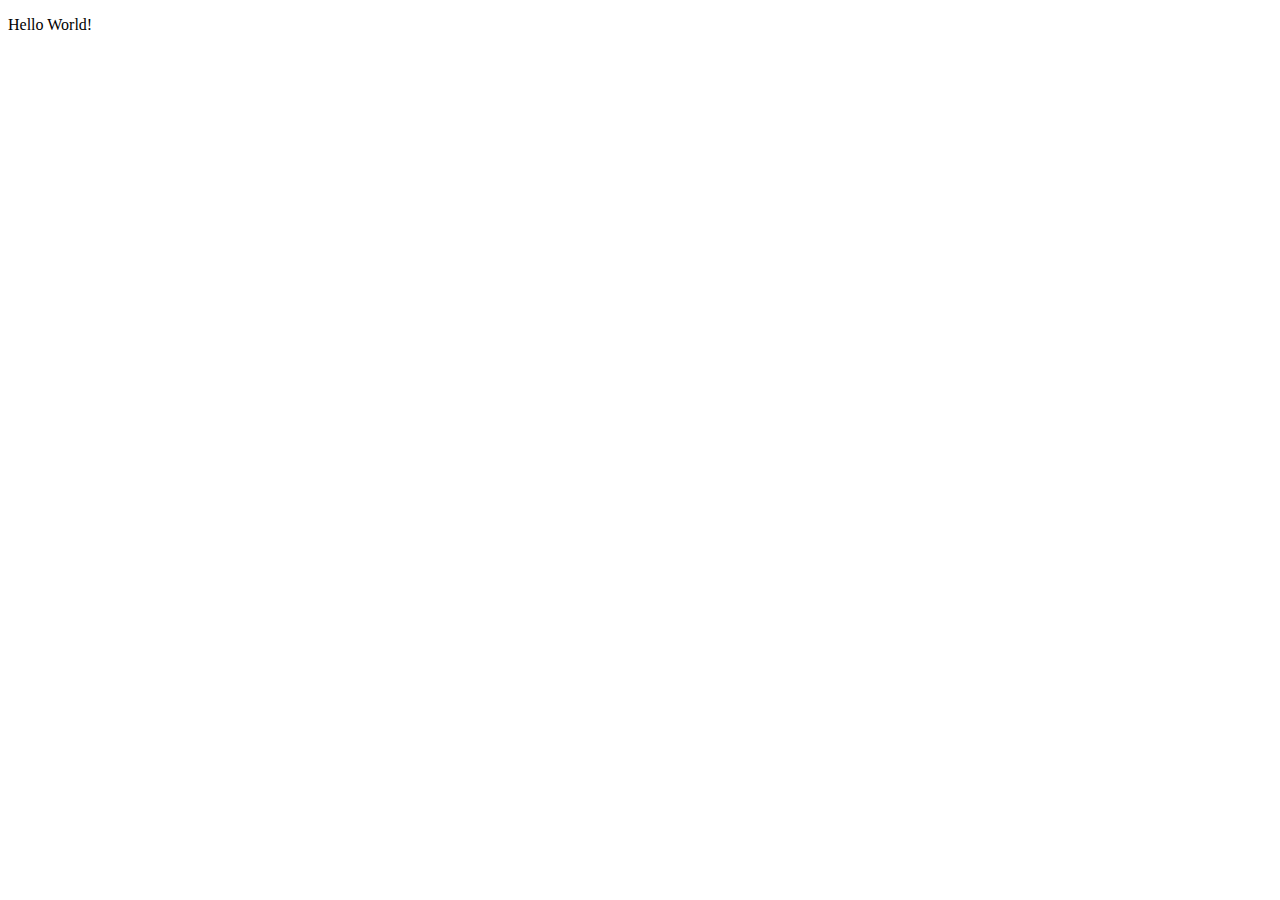
==== index.html @ 6bb81ea0 "hello world" ====
<!DOCTYPE html>
<html>
    <head>
        <title> Video Game Viz </title>
        <script src="http://d3js.org/d3.v7.min.js"></script>
    </head>
    <body>
        <p>Hello World!</p>
    </body>
</html>
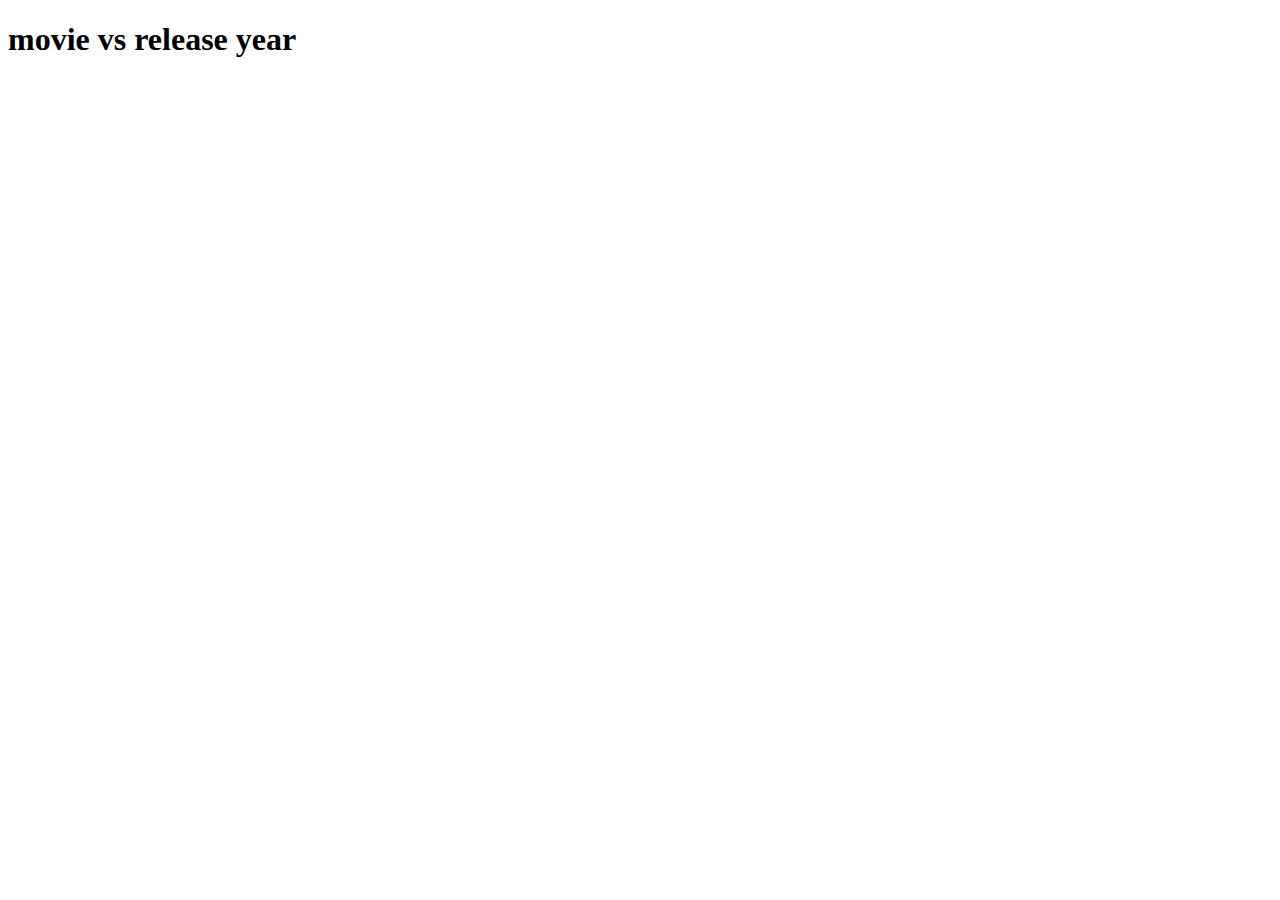
==== commit 8758b5a5: "trying new file structure for testing" ====
--- a/index.html
+++ b/index.html
@@ -2,9 +2,18 @@
 <html>
     <head>
         <title> Video Game Viz </title>
-        <script src="http://d3js.org/d3.v7.min.js"></script>
     </head>
     <body>
-        <p>Hello World!</p>
+        <script src="https://d3js.org/d3.v7.min.js"></script>
+
+        <script src="js/dataloader.js"></script>
+
+
+        <div class="section s0">
+            <div id="title_text">
+                <h1>movie vs release year</h1>
+            </div>       
+        </div>
+
     </body>
 </html>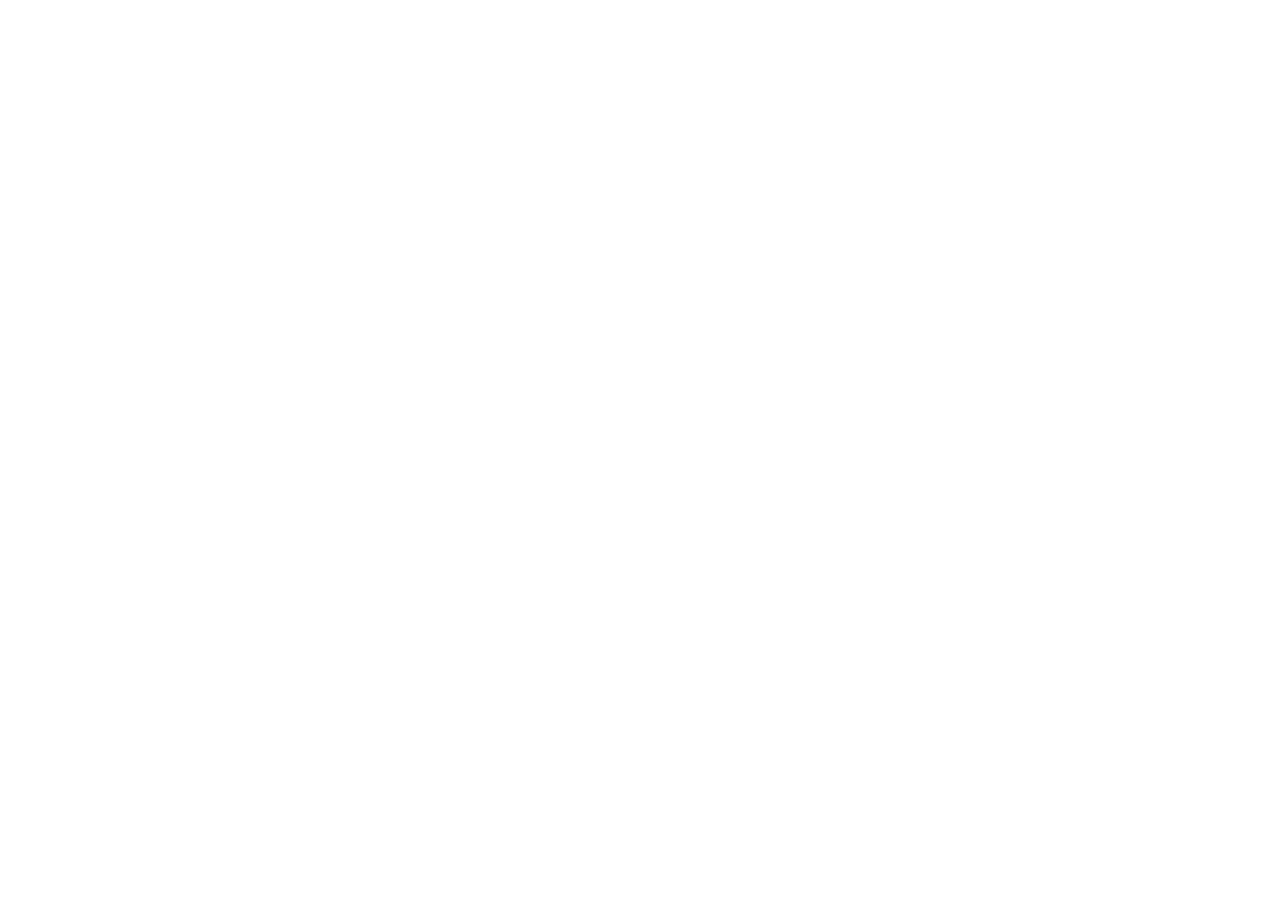
==== commit 78d50b74: "linechart created" ====
--- a/index.html
+++ b/index.html
@@ -1,19 +1,17 @@
 <!DOCTYPE html>
 <html>
+    <html lang="en">
     <head>
-        <title> Video Game Viz </title>
+        <meta charset="UTF-8">
+        <meta name="viewport" content="width=device-width, initial-scale=1.0">
+        <title>D3.js Narrative Visualization</title>
+        <script src="https://d3js.org/d3.v7.min.js"></script>
     </head>
     <body>
-        <script src="https://d3js.org/d3.v7.min.js"></script>
 
-        <script src="js/dataloader.js"></script>
+        <div id="movie-vs-year"></div>
 
-
-        <div class="section s0">
-            <div id="title_text">
-                <h1>movie vs release year</h1>
-            </div>       
-        </div>
+        <script src="js/linechart_v2.js"></script>
 
     </body>
 </html>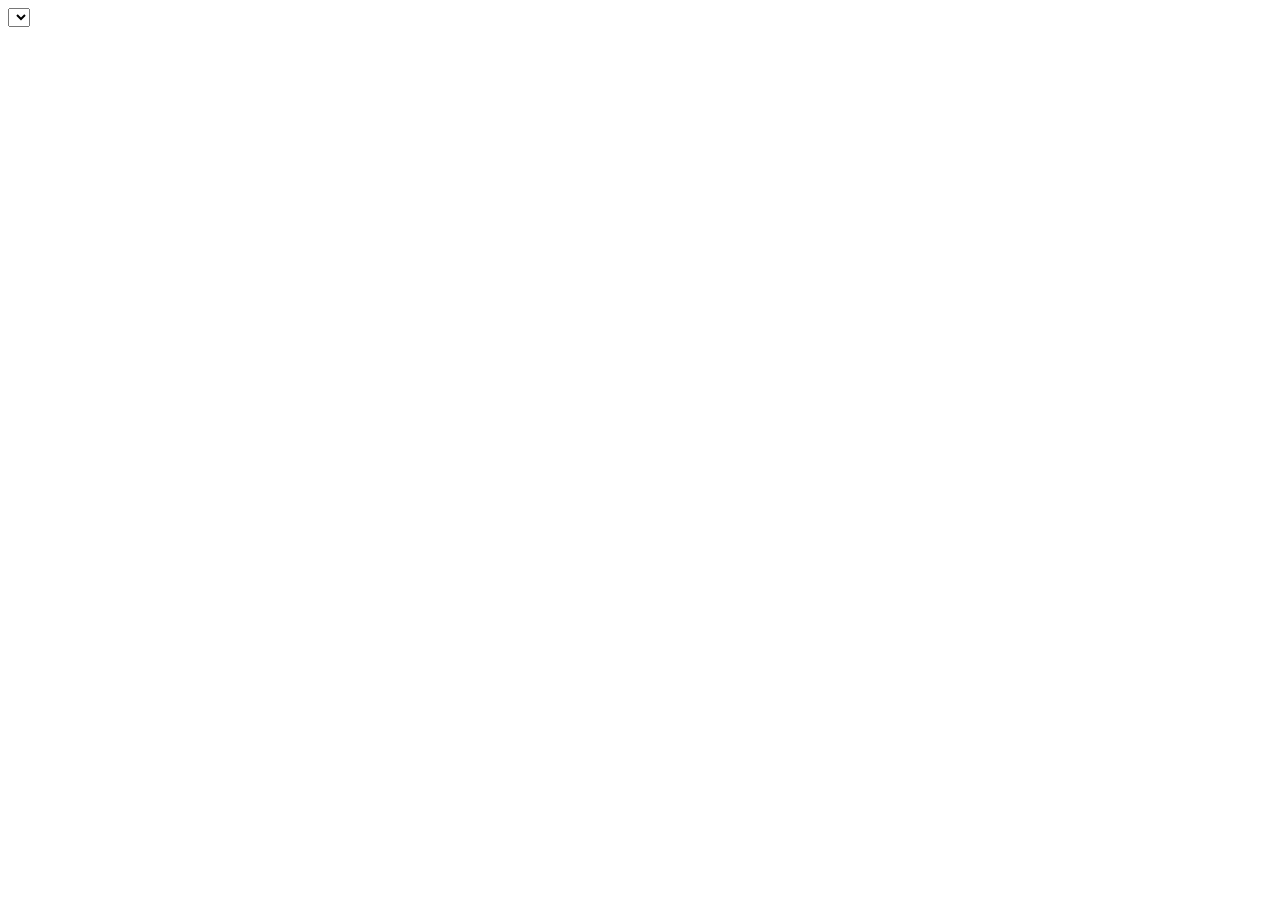
==== commit 7aee8d56: "almost" ====
--- a/index.html
+++ b/index.html
@@ -5,13 +5,47 @@
         <meta charset="UTF-8">
         <meta name="viewport" content="width=device-width, initial-scale=1.0">
         <title>D3.js Narrative Visualization</title>
+        <style>
+            .tooltip {
+                position: absolute;
+                text-align: center;
+                width: 500px;
+                height: auto;
+                padding: 5px;
+                font: 12px sans-serif;
+                background: #c8c4ff;
+                opacity: 0.5;
+                border: 0px;
+                border-radius: 8px;
+                pointer-events: none;
+            }
+            .tag {
+                margin-right: 10px;
+                padding: 5px;
+                border-radius: 5px;
+                color: white;
+            }
+        </style>
+        <!-- D3 JS -->
         <script src="https://d3js.org/d3.v7.min.js"></script>
-    </head>
+        <!-- D3 Annotation Script -->
+        <script src="https://rawgit.com/susielu/d3-annotation/master/d3-annotation.min.js"></script>    </head>
     <body>
 
+        <div id="tooltip" 
+            style="position: absolute; 
+                   opacity: 0; 
+                   background-color: white; 
+                   border: 1px solid black; 
+                   padding: 5px; 
+                   border-radius: 3px; 
+                   pointer-events: none;">
+        </div>
+
         <div id="movie-vs-year"></div>
-
-        <script src="js/linechart_v2.js"></script>
+        <select select id="selectButton"></select>
+        <div id="posters-container"></div>
+        <script src="js/linechart_pickGenre.js"></script>
 
     </body>
 </html>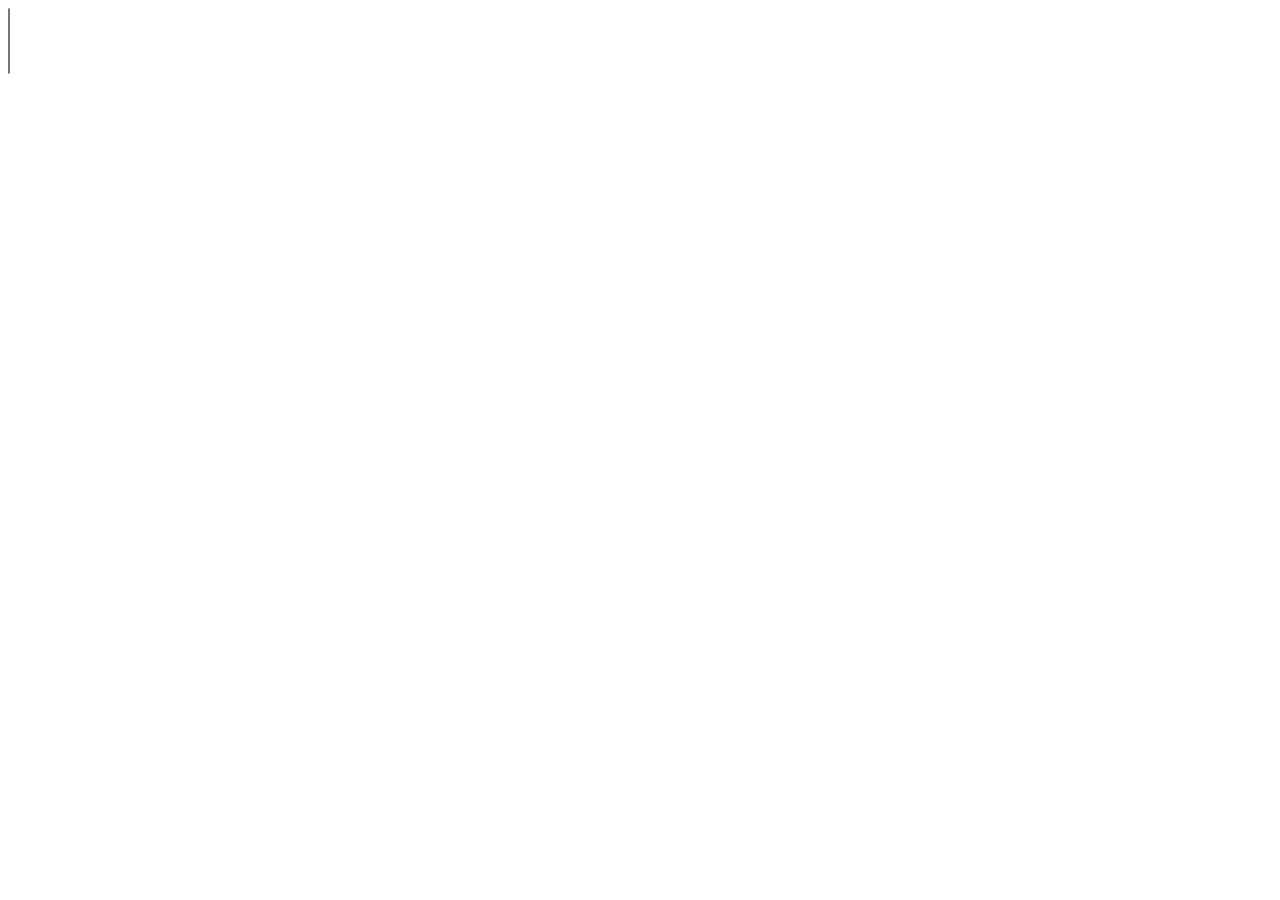
==== commit 1686b506: "finished charts" ====
--- a/index.html
+++ b/index.html
@@ -9,22 +9,37 @@
             .tooltip {
                 position: absolute;
                 text-align: center;
-                width: 500px;
+                width: 150px;
                 height: auto;
                 padding: 5px;
                 font: 12px sans-serif;
-                background: #c8c4ff;
-                opacity: 0.5;
+                background: #454545;
                 border: 0px;
                 border-radius: 8px;
                 pointer-events: none;
             }
             .tag {
-                margin-right: 10px;
-                padding: 5px;
+                margin-right: 2px;
+                width: 110px;
+                padding: 1px;
                 border-radius: 5px;
                 color: white;
+                display:flex;
             }
+            .line {
+            fill: none;
+            stroke-width: 1.5px;
+            }
+            .x-hover-line {
+                stroke: #aaa;
+                stroke-width: 1px;
+                stroke-dasharray: 3, 3;
+            }
+            .main-container {
+                display: flex;
+                align-items: flex-start;
+            }
+
         </style>
         <!-- D3 JS -->
         <script src="https://d3js.org/d3.v7.min.js"></script>
@@ -42,8 +57,14 @@
                    pointer-events: none;">
         </div>
 
-        <div id="movie-vs-year"></div>
-        <select select id="selectButton"></select>
+        <div class="main-container">
+            <div id="movie-vs-year"></div>
+
+            <div class="right-container">
+                <select multiple id="selectButton"></select>
+                <div id="tags-container"></div>
+            </div>
+        </div>
         <div id="posters-container"></div>
         <script src="js/linechart_pickGenre.js"></script>
 
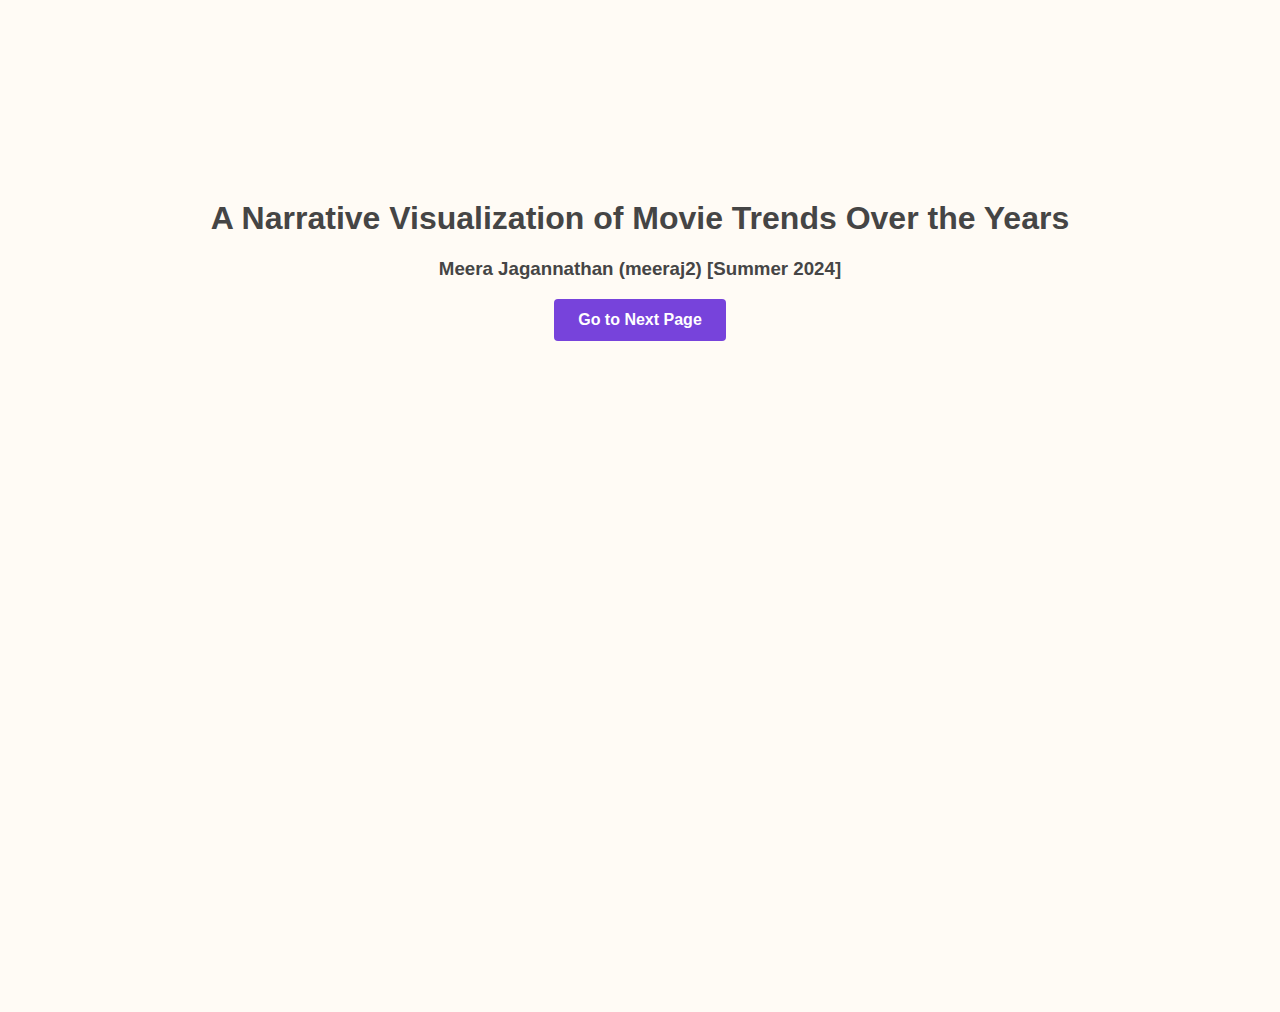
==== commit 949a9222: "fix start index page" ====
--- a/index.html
+++ b/index.html
@@ -5,68 +5,19 @@
         <meta charset="UTF-8">
         <meta name="viewport" content="width=device-width, initial-scale=1.0">
         <title>D3.js Narrative Visualization</title>
-        <style>
-            .tooltip {
-                position: absolute;
-                text-align: center;
-                width: 150px;
-                height: auto;
-                padding: 5px;
-                font: 12px sans-serif;
-                background: #454545;
-                border: 0px;
-                border-radius: 8px;
-                pointer-events: none;
-            }
-            .tag {
-                margin-right: 2px;
-                width: 110px;
-                padding: 1px;
-                border-radius: 5px;
-                color: white;
-                display:flex;
-            }
-            .line {
-            fill: none;
-            stroke-width: 1.5px;
-            }
-            .x-hover-line {
-                stroke: #aaa;
-                stroke-width: 1px;
-                stroke-dasharray: 3, 3;
-            }
-            .main-container {
-                display: flex;
-                align-items: flex-start;
-            }
-
-        </style>
-        <!-- D3 JS -->
-        <script src="https://d3js.org/d3.v7.min.js"></script>
-        <!-- D3 Annotation Script -->
-        <script src="https://rawgit.com/susielu/d3-annotation/master/d3-annotation.min.js"></script>    </head>
+        <link rel="stylesheet" href="css/start_page.css">
+    </head>
     <body>
 
-        <div id="tooltip" 
-            style="position: absolute; 
-                   opacity: 0; 
-                   background-color: white; 
-                   border: 1px solid black; 
-                   padding: 5px; 
-                   border-radius: 3px; 
-                   pointer-events: none;">
+        <div class="container">
+
+            <h1>A Narrative Visualization of Movie Trends Over the Years</h1>
+            <h3>Meera Jagannathan (meeraj2) [Summer 2024]</h3>
+            <div class="button-container">
+                <a href="index_page2_description.html"><strong>Go to Next Page</strong></a>
+            </div>
+
         </div>
-
-        <div class="main-container">
-            <div id="movie-vs-year"></div>
-
-            <div class="right-container">
-                <select multiple id="selectButton"></select>
-                <div id="tags-container"></div>
-            </div>
-        </div>
-        <div id="posters-container"></div>
-        <script src="js/linechart_pickGenre.js"></script>
 
     </body>
 </html>--- a/css/start_page.css
+++ b/css/start_page.css
@@ -0,0 +1,56 @@
+h1 {
+    text-align: center;
+    font-family: Verdana, sans-serif;
+    color: #454545;
+}
+h3 {
+    text-align: center;
+    font-family: Verdana, sans-serif;
+    color: #454545;
+}
+body, html {
+    margin: 0;
+    padding: 0;
+    width: 100%;
+    height: 95%;
+    justify-content: center;
+    align-items: center;
+    background: #FFFBF5; 
+}
+.container{
+    margin-top: 200px;
+}
+.button-container {
+    display: flex;
+    justify-content: center;
+    align-items: center;
+}
+
+.button-container a {
+    background-color: #7743DB;
+    border: none;
+    color: white;
+    padding: 12px 24px;
+    text-align: center;
+    font-family: Verdana, sans-serif;
+    text-decoration: none;
+    display: inline-block;
+    font-size: 16px;
+    margin: 0 10px; /* Adds space between the buttons */
+    border-radius: 4px; /* Optional: rounds the corners */
+}
+
+.button-container button {
+    background: none;
+    border: none;
+    padding: 0;
+    font: inherit;
+    color: inherit;
+    cursor: pointer;
+}
+
+.button-container button a {
+    display: inline-block;
+    width: 100%;
+    height: 100%;
+}